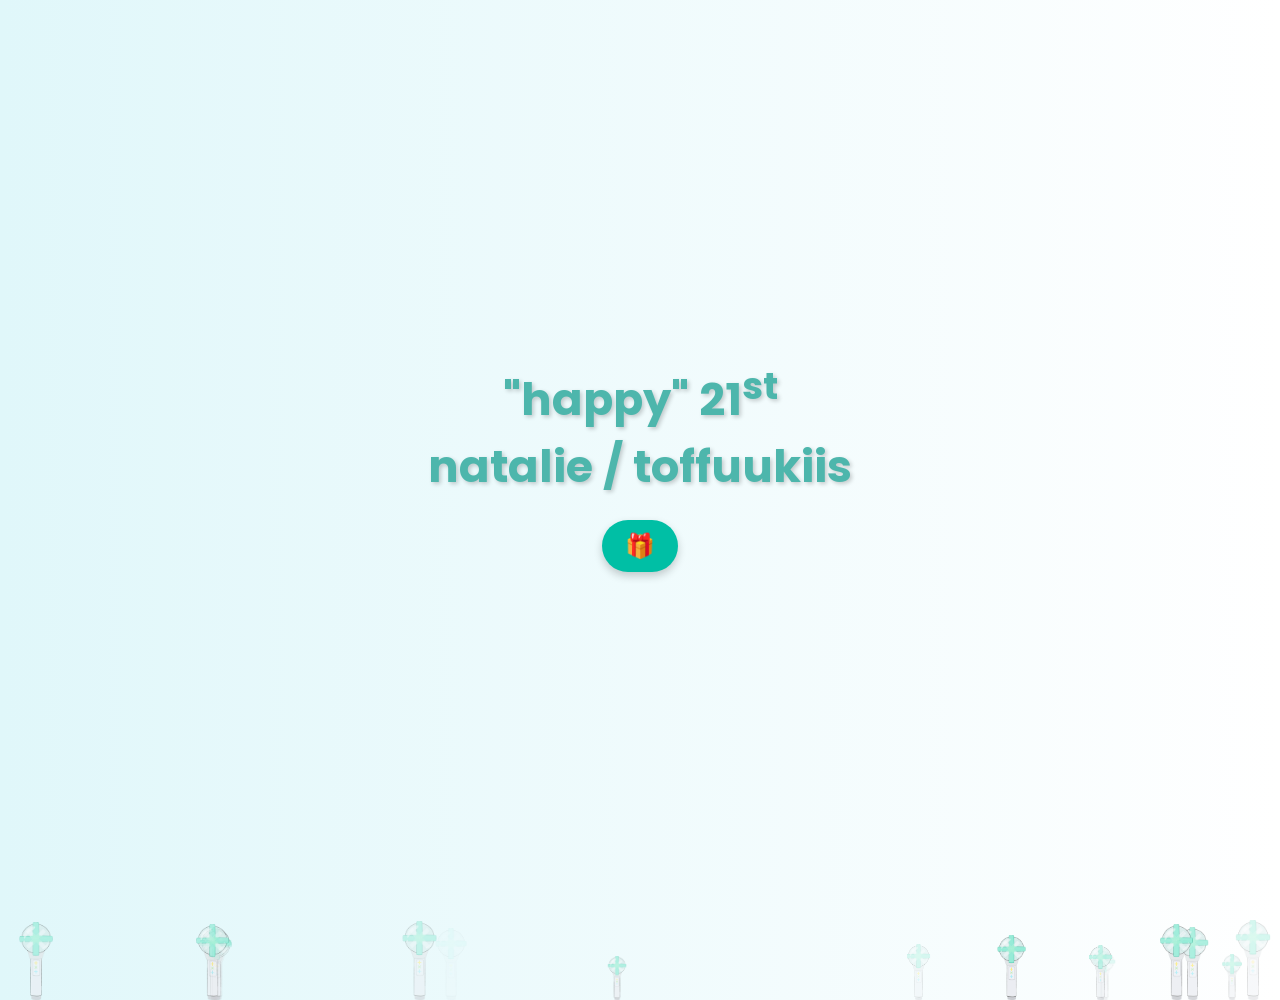
==== index.html @ 0996596c "renamed html" ====
<!DOCTYPE html>
<html lang="en">

<head>
    <meta charset="UTF-8">
    <meta name="viewport" content="width=device-width, initial-scale=1.0">
    <title>code 101</title>
    <link rel="stylesheet" href="style.css">
    <link href="https://fonts.googleapis.com/css2?family=Poppins:wght@300;500;700&display=swap" rel="stylesheet">
</head>

<body>
    <div class="symbol-background">
        <div class="circle"></div>
        <div class="container">
            <h1>"happy" 21<sup>st</sup>
                <br>
                natalie / toffuukiis
            </h1>
            <button id="presentButton" class="present-btn">🎁</button>
        </div>
    </div>

    <!-- Modal -->
    <div id="myModal" class="modal">
        <div class="modal-content">
            <span class="close">&times;</span>
            <p>🎉 keyboard 🎉</p>
        </div>
    </div>

    <script src="script.js"></script>
    <script>
        // Function to create floating images
        function createFloatingImages() {
            const numImages = 15; // Set a fixed number of images
            const body = document.body;

            for (let i = 0; i < numImages; i++) {
                const img = document.createElement('img');
                img.src = 'txt.jpg'; // Ensure this image is in the same folder
                img.classList.add('floating-image');

                // Set random position and size
                img.style.left = Math.random() * 100 + 'vw'; // Position across the whole viewport width
                img.style.opacity = Math.random(); // Random opacity
                img.style.width = (Math.random() * 30 + 30) + 'px'; // Random size between 30px and 80px
                img.style.animationDuration = (Math.random() * 3 + 5) + 's'; // Duration between 5s and 8s
                img.style.animationDelay = (Math.random() * 5) + 's'; // Random delay

                body.appendChild(img);
            }
        }

        // Call the function to create images
        createFloatingImages();
    </script>
</body>

</html>
---- style.css ----
body {
    font-family: 'Poppins', sans-serif;
    background: linear-gradient(to right, #e0f7fa, #ffffff);
    display: flex;
    justify-content: center;
    align-items: center;
    height: 100vh;
    margin: 0;
    overflow: hidden;
    /* Prevent scrollbars from showing */
    position: relative;
    /* Position relative for absolute positioning of children */
}

.container {
    text-align: center;
    position: relative;
    /* Position relative to stack above floating images */
    z-index: 10;
    /* Higher z-index to ensure it appears above floating images */
    padding: 0 20px;
    /* Add padding for smaller screens */
}

h1 {
    font-size: 2.8rem;
    /* Increase font size */
    color: #4db6ac;
    /* Change to a lighter teal color */
    margin-bottom: 20px;
    text-shadow: 2px 2px 4px rgba(0, 0, 0, 0.2);
    /* Subtle shadow for depth */
    font-weight: 700;
    /* Bold weight for prominence */
}

.present-btn {
    background-color: #00bfa5;
    color: #ffffff;
    /* Keep text color white for contrast */
    border: none;
    padding: 12px 23px;
    font-size: 1.5rem;
    border-radius: 30px;
    cursor: pointer;
    transition: background-color 0.3s ease;
    font-weight: 500;
    /* Medium weight for the button */
    box-shadow: 0 4px 8px rgba(0, 0, 0, 0.2);
    /* Add shadow for a 3D effect */
}

.present-btn:hover {
    background-color: #00897b;
}

/* Modal Styles */
.modal {
    display: none;
    /* Initially hidden */
    position: fixed;
    z-index: 15;
    /* Higher than everything else */
    left: 0;
    top: 0;
    width: 100%;
    height: 100%;
    background-color: rgba(0, 0, 0, 0.6);
    /* Dark overlay for better visibility */
    backdrop-filter: blur(5px);
    /* Optional blur effect */
}

.modal-content {
    background-color: #ffffff;
    margin: 15% auto;
    padding: 20px;
    border-radius: 10px;
    width: 80%;
    max-width: 400px;
    text-align: center;
    color: #00bfa5;
    /* Keep modal text a bright teal color */
    font-size: 2rem;
    box-shadow: 0 5px 15px rgba(0, 0, 0, 0.2);
    font-weight: 500;
    /* Medium weight for modal text */
}

.close {
    color: #aaa;
    font-size: 28px;
    position: absolute;
    top: 10px;
    right: 20px;
    cursor: pointer;
}

.close:hover {
    color: #000;
    /* Darken close button on hover */
}

/* Floating Image Styles */
.floating-image {
    position: absolute;
    bottom: -100px;
    /* Start below the screen */
    animation: float 10s linear infinite;
    /* Adjust the overall float speed */
    pointer-events: none;
    /* Prevent mouse interaction */
    z-index: 5;
    /* Lower z-index to ensure images are below text and button */
}

@keyframes float {
    0% {
        transform: translateY(0);
        opacity: 1;
        /* Start fully visible */
    }

    100% {
        transform: translateY(-100vh);
        /* Move up off the screen */
        opacity: 0;
        /* Fade out */
    }
}

/* Media Queries for Responsiveness */
@media (max-width: 768px) {
    h1 {
        font-size: 2.8rem;
        /* Reduce font size for smaller screens */
    }

    .present-btn {
        font-size: 1.5rem;
        /* Smaller button text */
        padding: 10px 20px;
        /* Adjust button padding */
    }
}

@media (max-width: 480px) {
    h1 {
        font-size: 2rem;
        /* Further reduce font size */
    }

    .present-btn {
        font-size: 1.2rem;
        /* Smaller button text */
        padding: 10px 15px;
        /* Adjust button padding */
    }
}
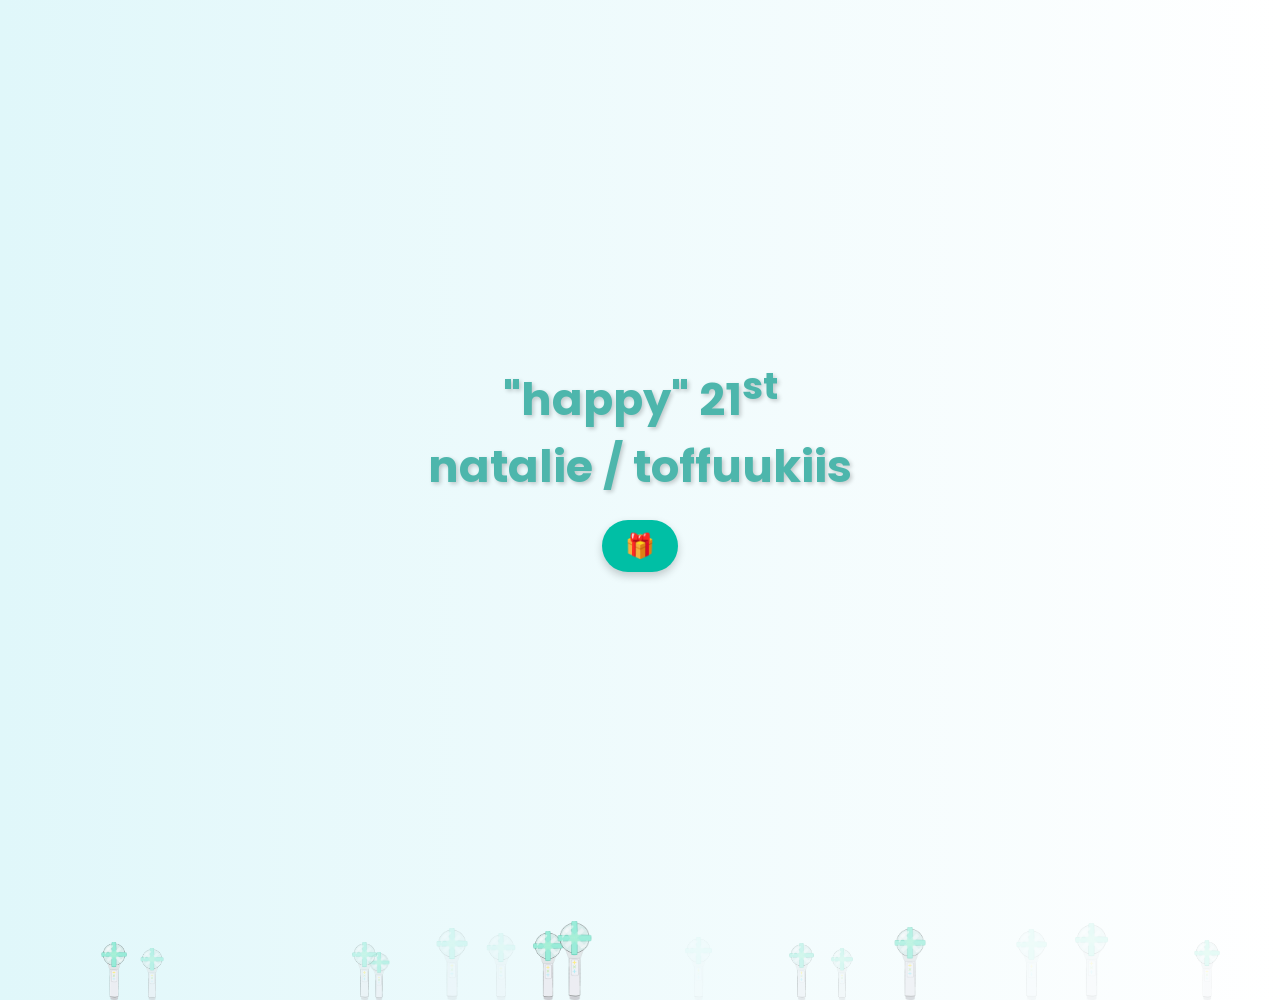
==== commit d04fba05: "updated modal message" ====
--- a/index.html
+++ b/index.html
@@ -25,7 +25,7 @@
     <div id="myModal" class="modal">
         <div class="modal-content">
             <span class="close">&times;</span>
-            <p>🎉 keyboard 🎉</p>
+            <p>k e y b o a r d !</p>
         </div>
     </div>
 
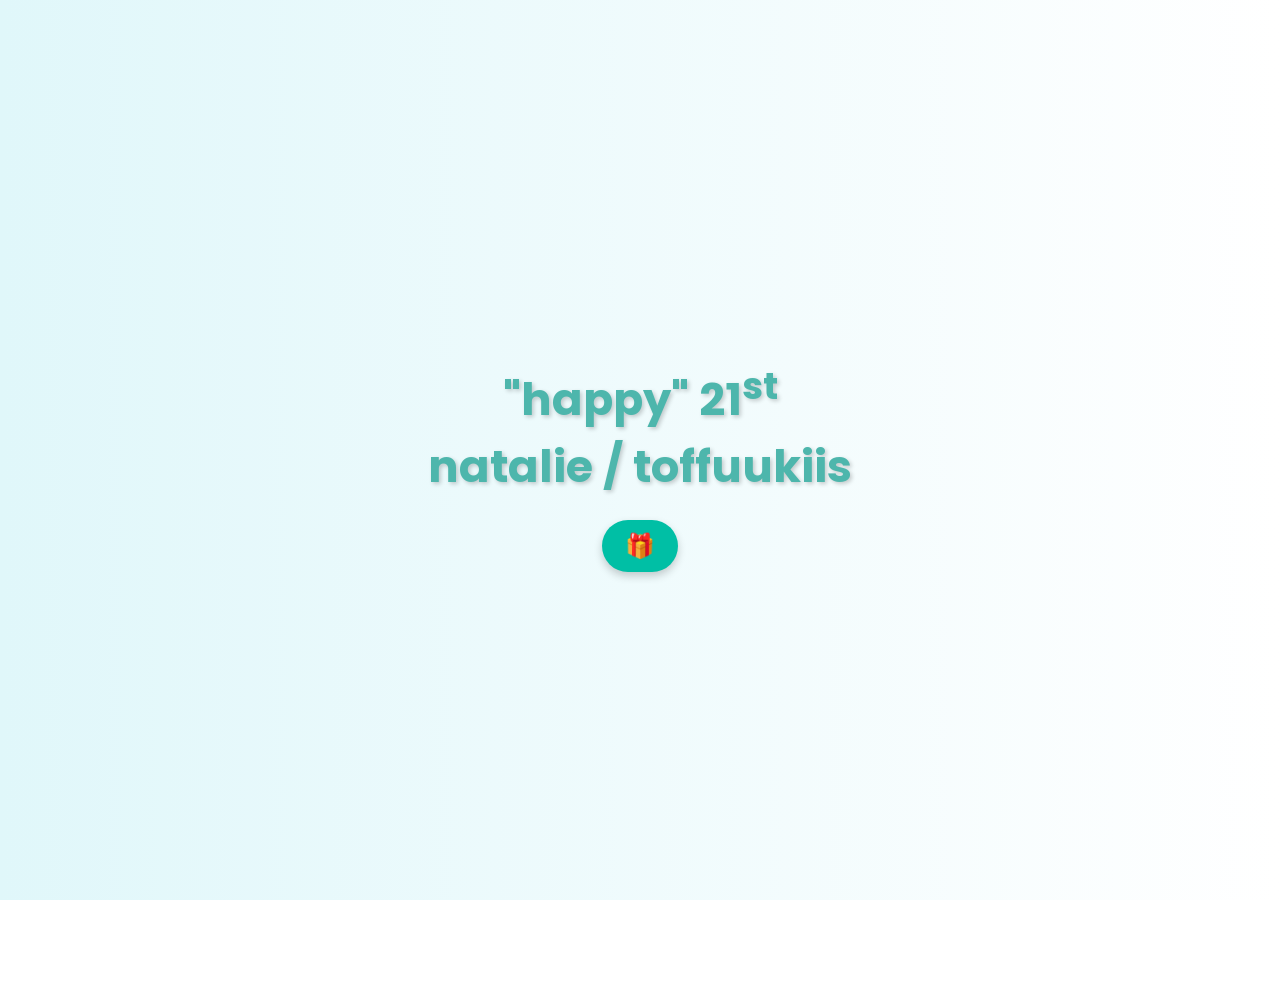
==== commit d7faf021: "removed comments" ====
--- a/index.html
+++ b/index.html
@@ -31,28 +31,24 @@
 
     <script src="script.js"></script>
     <script>
-        // Function to create floating images
         function createFloatingImages() {
-            const numImages = 15; // Set a fixed number of images
+            const numImages = 15;
             const body = document.body;
 
             for (let i = 0; i < numImages; i++) {
                 const img = document.createElement('img');
-                img.src = 'txt.jpg'; // Ensure this image is in the same folder
+                img.src = 'txt.jpg';
                 img.classList.add('floating-image');
 
-                // Set random position and size
-                img.style.left = Math.random() * 100 + 'vw'; // Position across the whole viewport width
-                img.style.opacity = Math.random(); // Random opacity
-                img.style.width = (Math.random() * 30 + 30) + 'px'; // Random size between 30px and 80px
-                img.style.animationDuration = (Math.random() * 3 + 5) + 's'; // Duration between 5s and 8s
-                img.style.animationDelay = (Math.random() * 5) + 's'; // Random delay
+                img.style.left = Math.random() * 100 + 'vw';
+                img.style.opacity = Math.random();
+                img.style.width = (Math.random() * 30 + 30) + 'px';
+                img.style.animationDuration = (Math.random() * 3 + 5) + 's';
+                img.style.animationDelay = (Math.random() * 5) + 's';
 
                 body.appendChild(img);
             }
         }
-
-        // Call the function to create images
         createFloatingImages();
     </script>
 </body>
--- a/style.css
+++ b/style.css
@@ -1,43 +1,44 @@
 body {
     font-family: 'Poppins', sans-serif;
     background: linear-gradient(to right, #e0f7fa, #ffffff);
+    background-attachment: fixed;
+    background-size: cover;
+    background-repeat: no-repeat;
     display: flex;
     justify-content: center;
     align-items: center;
-    height: 100vh;
+    height: 100dvh;
     margin: 0;
     overflow: hidden;
-    /* Prevent scrollbars from showing */
     position: relative;
-    /* Position relative for absolute positioning of children */
 }
+
+html,
+body {
+    padding: 0;
+    margin: 0;
+    overflow-x: hidden;
+}
+
 
 .container {
     text-align: center;
     position: relative;
-    /* Position relative to stack above floating images */
     z-index: 10;
-    /* Higher z-index to ensure it appears above floating images */
     padding: 0 20px;
-    /* Add padding for smaller screens */
 }
 
 h1 {
     font-size: 2.8rem;
-    /* Increase font size */
     color: #4db6ac;
-    /* Change to a lighter teal color */
     margin-bottom: 20px;
     text-shadow: 2px 2px 4px rgba(0, 0, 0, 0.2);
-    /* Subtle shadow for depth */
     font-weight: 700;
-    /* Bold weight for prominence */
 }
 
 .present-btn {
     background-color: #00bfa5;
     color: #ffffff;
-    /* Keep text color white for contrast */
     border: none;
     padding: 12px 23px;
     font-size: 1.5rem;
@@ -45,30 +46,23 @@
     cursor: pointer;
     transition: background-color 0.3s ease;
     font-weight: 500;
-    /* Medium weight for the button */
     box-shadow: 0 4px 8px rgba(0, 0, 0, 0.2);
-    /* Add shadow for a 3D effect */
 }
 
 .present-btn:hover {
     background-color: #00897b;
 }
 
-/* Modal Styles */
 .modal {
     display: none;
-    /* Initially hidden */
     position: fixed;
     z-index: 15;
-    /* Higher than everything else */
     left: 0;
     top: 0;
     width: 100%;
     height: 100%;
     background-color: rgba(0, 0, 0, 0.6);
-    /* Dark overlay for better visibility */
     backdrop-filter: blur(5px);
-    /* Optional blur effect */
 }
 
 .modal-content {
@@ -80,11 +74,9 @@
     max-width: 400px;
     text-align: center;
     color: #00bfa5;
-    /* Keep modal text a bright teal color */
     font-size: 2rem;
     box-shadow: 0 5px 15px rgba(0, 0, 0, 0.2);
     font-weight: 500;
-    /* Medium weight for modal text */
 }
 
 .close {
@@ -98,62 +90,60 @@
 
 .close:hover {
     color: #000;
-    /* Darken close button on hover */
 }
 
-/* Floating Image Styles */
 .floating-image {
     position: absolute;
     bottom: -100px;
-    /* Start below the screen */
     animation: float 10s linear infinite;
-    /* Adjust the overall float speed */
     pointer-events: none;
-    /* Prevent mouse interaction */
     z-index: 5;
-    /* Lower z-index to ensure images are below text and button */
 }
 
 @keyframes float {
     0% {
         transform: translateY(0);
         opacity: 1;
-        /* Start fully visible */
     }
 
     100% {
         transform: translateY(-100vh);
-        /* Move up off the screen */
         opacity: 0;
-        /* Fade out */
     }
 }
 
-/* Media Queries for Responsiveness */
 @media (max-width: 768px) {
     h1 {
         font-size: 2.8rem;
-        /* Reduce font size for smaller screens */
     }
 
     .present-btn {
         font-size: 1.5rem;
-        /* Smaller button text */
         padding: 10px 20px;
-        /* Adjust button padding */
     }
 }
 
 @media (max-width: 480px) {
     h1 {
         font-size: 2rem;
-        /* Further reduce font size */
     }
 
     .present-btn {
         font-size: 1.2rem;
-        /* Smaller button text */
         padding: 10px 15px;
-        /* Adjust button padding */
     }
+}
+
+@keyframes fadeIn {
+    0% {
+        opacity: 0;
+    }
+
+    100% {
+        opacity: 1;
+    }
+}
+
+.modal-content p {
+    animation: fadeIn 1.5s ease-in-out;
 }
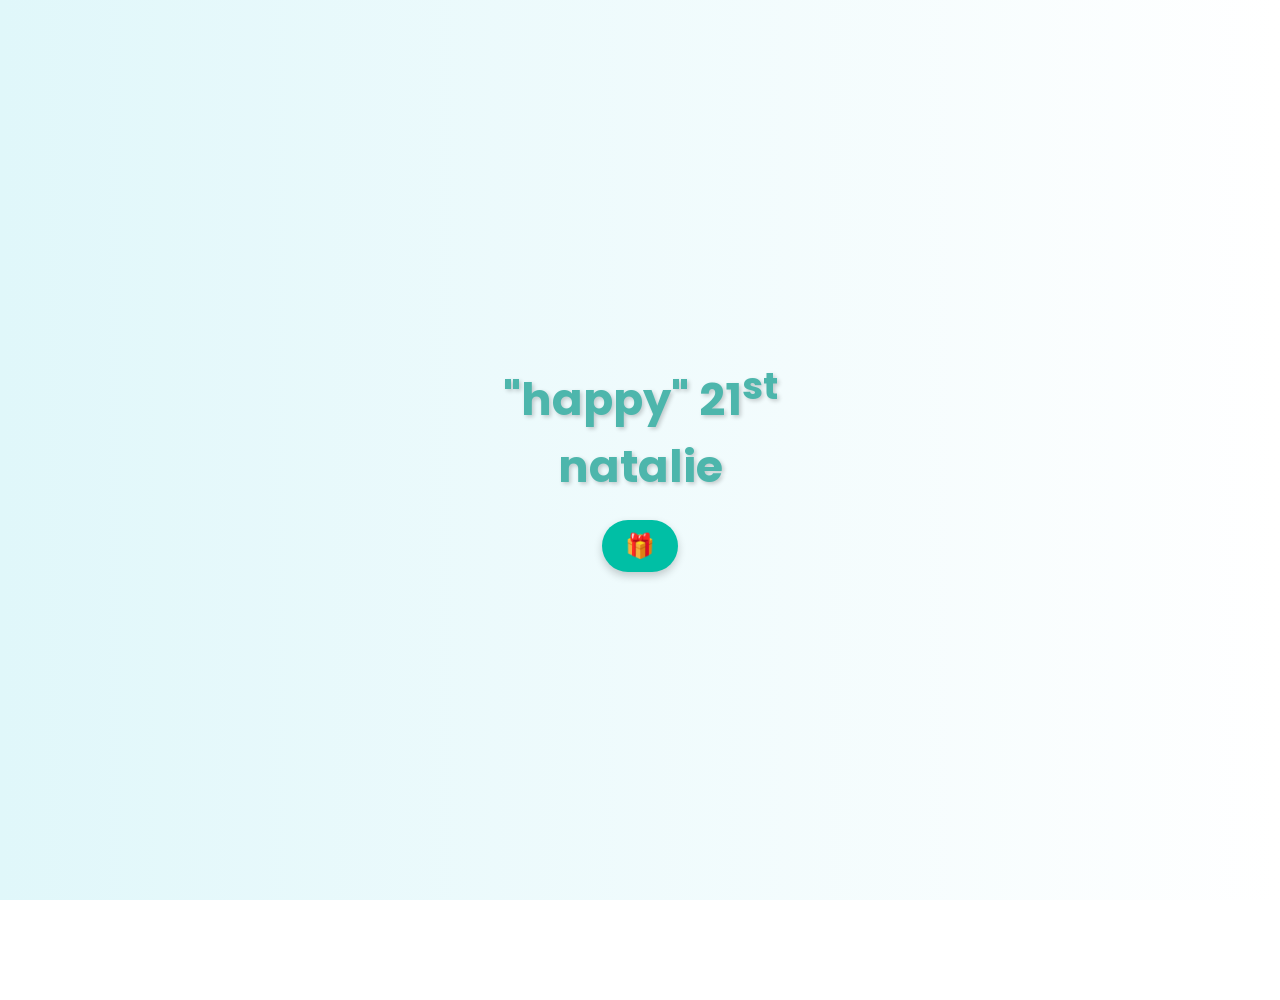
==== commit 9b47b935: "rename" ====
--- a/index.html
+++ b/index.html
@@ -15,7 +15,7 @@
         <div class="container">
             <h1>"happy" 21<sup>st</sup>
                 <br>
-                natalie / toffuukiis
+                natalie
             </h1>
             <button id="presentButton" class="present-btn">🎁</button>
         </div>
